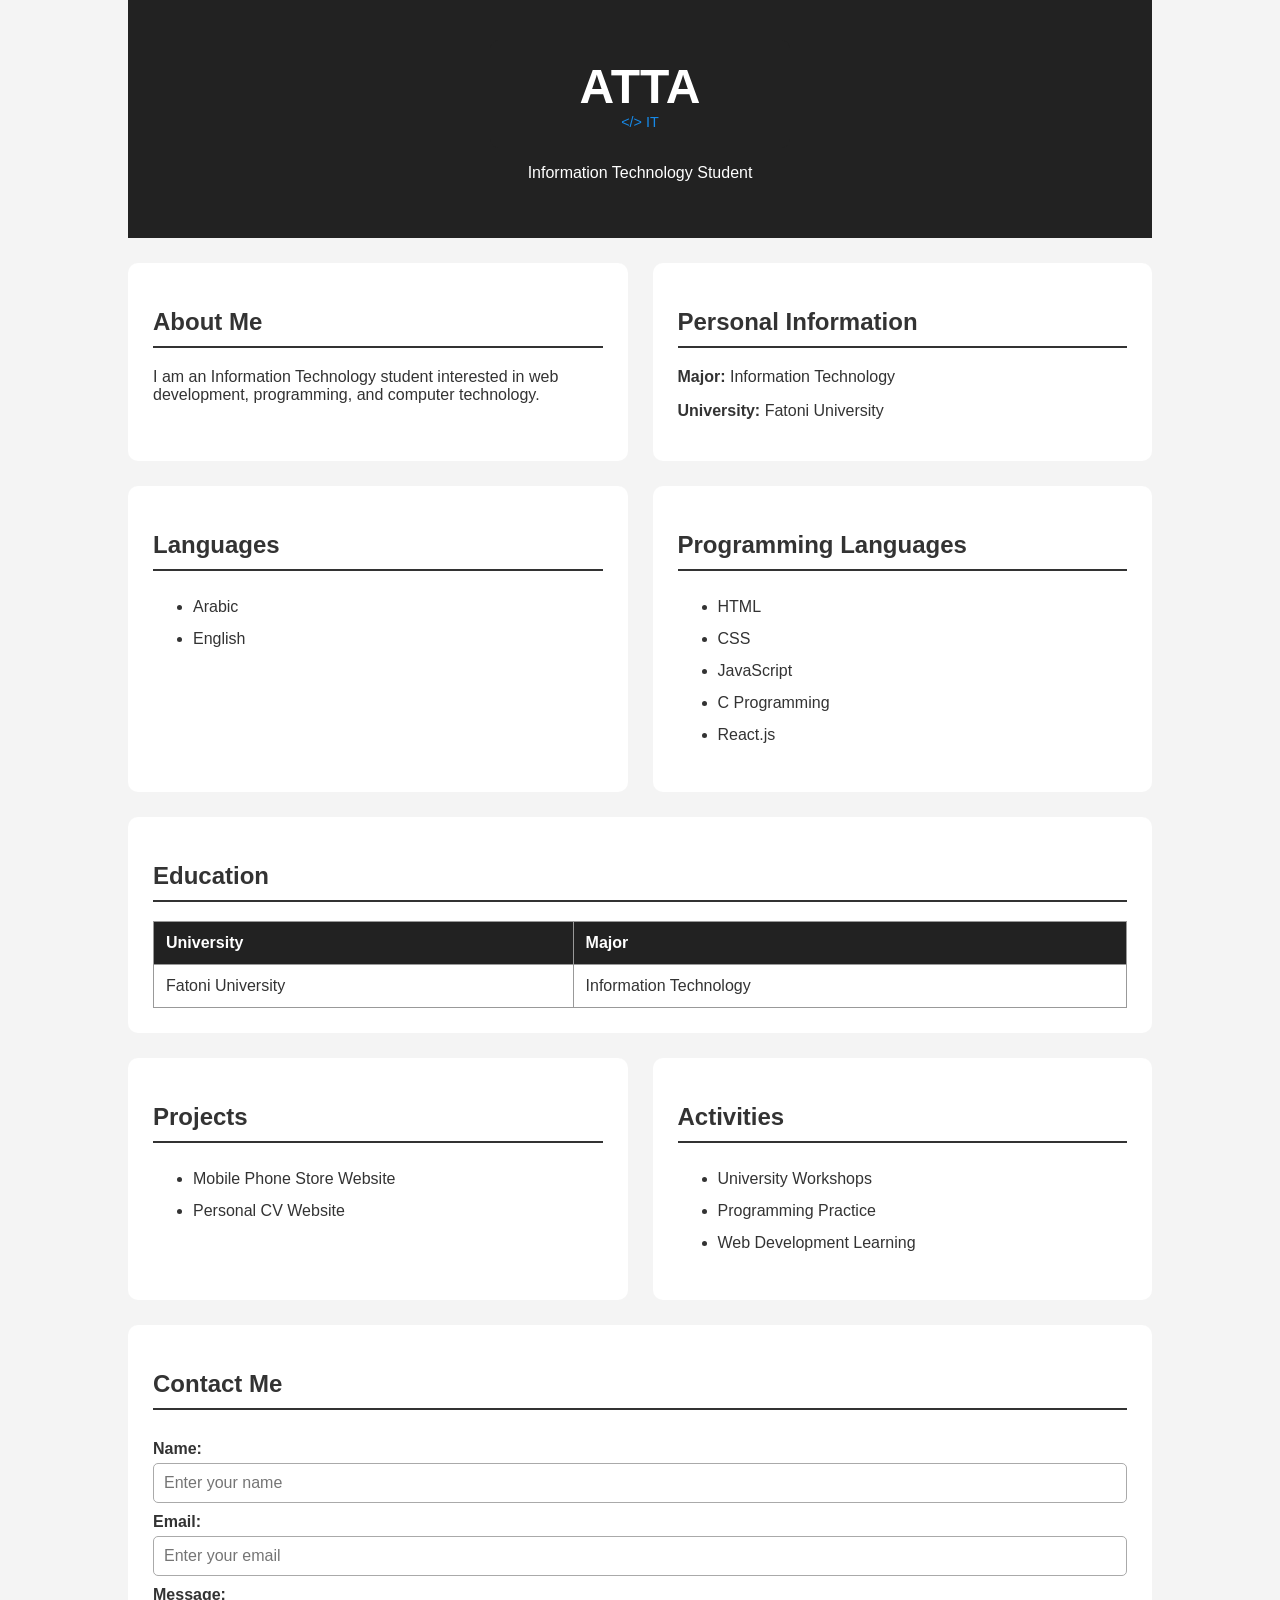
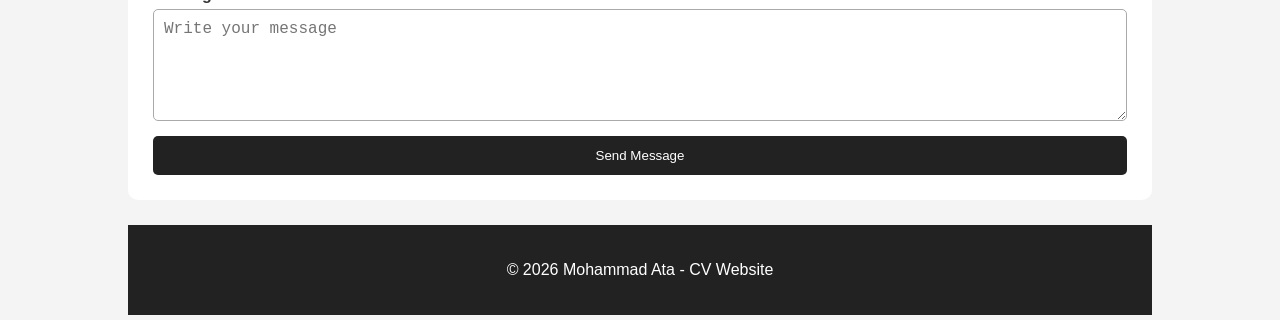
==== web-technology-main/index.html @ 085dc36a "Add files via upload" ====
<!DOCTYPE html>
<html lang="en">

<head>
    <meta charset="UTF-8">
    <meta name="description" content="Mohammad Ata CV">
    <meta name="keywords" content="Mohammad Ata, CV, IT, HTML">
    <meta name="author" content="Mohammad Ata">

    <title>Mohammad Ata - CV</title>

    <!-- Connect HTML with CSS -->
    <link rel="stylesheet" href="style.css">
</head>

<body>

    <div class="container">

<header class="header">
    <img src="atta-logo.svg" alt="ATTA Logo" class="logo">
    <p>Information Technology Student</p>
</header>

        <main class="cv-grid">

            <section class="section">
                <h2>About Me</h2>
                <p>
                    I am an Information Technology student interested in
                    web development, programming, and computer technology.
                </p>
            </section>

            <section class="section">
                <h2>Personal Information</h2>
                <p><strong>Major:</strong> Information Technology</p>
                <p><strong>University:</strong> Fatoni University</p>
            </section>

            <section class="section">
                <h2>Languages</h2>
                <ul class="list">
                    <li>Arabic</li>
                    <li>English</li>
                </ul>
            </section>

            <section class="section">
                <h2>Programming Languages</h2>
                <ul class="list">
                    <li>HTML</li>
                    <li>CSS</li>
                    <li>JavaScript</li>
                    <li>C Programming</li>
                    <li>React.js</li>
                </ul>
            </section>

            <section class="section full-width">
                <h2>Education</h2>

                <table class="education-table">
                    <tr>
                        <th>University</th>
                        <th>Major</th>
                    </tr>

                    <tr>
                        <td>Fatoni University</td>
                        <td>Information Technology</td>
                    </tr>
                </table>
            </section>

            <section class="section">
                <h2>Projects</h2>
                <ul class="list">
                    <li>Mobile Phone Store Website</li>
                    <li>Personal CV Website</li>
                </ul>
            </section>

            <section class="section">
                <h2>Activities</h2>
                <ul class="list">
                    <li>University Workshops</li>
                    <li>Programming Practice</li>
                    <li>Web Development Learning</li>
                </ul>
            </section>


            <section class="section full-width">
                <h2>Contact Me</h2>

                <form class="contact-form">

                    <label for="name">Name:</label>

                    <input
                        type="text"
                        id="name"
                        name="name"
                        placeholder="Enter your name"
                    >

                    <label for="email">Email:</label>

                    <input
                        type="email"
                        id="email"
                        name="email"
                        placeholder="Enter your email"
                    >

                    <label for="message">Message:</label>

                    <textarea
                        id="message"
                        name="message"
                        rows="5"
                        placeholder="Write your message"
                    ></textarea>

                    <button type="submit">Send Message</button>

                </form>
            </section>

        </main>

        <footer class="footer">
            <p>© 2026 Mohammad Ata - CV Website</p>
        </footer>

    </div>

</body>

</html>
---- web-technology-main/style.css ----
/* Page */

* {
    box-sizing: border-box;
}

body {
    font-family: Arial, sans-serif;
    margin: 0;
    background-color: #f4f4f4;
    color: #333;
}


/* Main Container */

.container {
    width: 80%;
    margin: auto;
}


/* Header */

.header {
    text-align: center;
    background-color: #222;
    color: white;
    padding: 40px;
    margin-bottom: 25px;
}

.header h1 {
    font-size: 40px;
    margin-bottom: 10px;
}
.logo {
    width: 300px;
    max-width: 100%;
    display: block;
    margin: 0 auto 15px;
}

/* CSS Grid Layout */

.cv-grid {
    display: grid;
    grid-template-columns: repeat(2, 1fr);
    gap: 25px;
}


/* Sections */

.section {
    background-color: white;
    padding: 25px;
    margin-bottom: 0;
    border-radius: 10px;
}

.section h2 {
    border-bottom: 2px solid #333;
    padding-bottom: 10px;
}


/* Full-width Grid Item */

.full-width {
    grid-column: 1 / -1;
}


/* Lists */

.list {
    line-height: 2;
}


/* Education Table */

.education-table {
    width: 100%;
    border-collapse: collapse;
}

.education-table th,
.education-table td {
    border: 1px solid #999;
    padding: 12px;
    text-align: left;
}

.education-table th {
    background-color: #222;
    color: white;
}


/* Contact Form - Flexbox */

.contact-form {
    display: flex;
    flex-direction: column;
}

.contact-form label {
    margin-top: 10px;
    margin-bottom: 5px;
    font-weight: bold;
}

.contact-form input,
.contact-form textarea {
    padding: 10px;
    border: 1px solid #aaa;
    border-radius: 5px;
    font-size: 16px;
}

.contact-form button {
    margin-top: 15px;
    padding: 12px;
    background-color: #222;
    color: white;
    border: none;
    border-radius: 5px;
    cursor: pointer;
}

.contact-form button:hover {
    background-color: #555;
}


/* Footer */

.footer {
    text-align: center;
    background-color: #222;
    color: white;
    padding: 20px;
    margin-top: 25px;
}
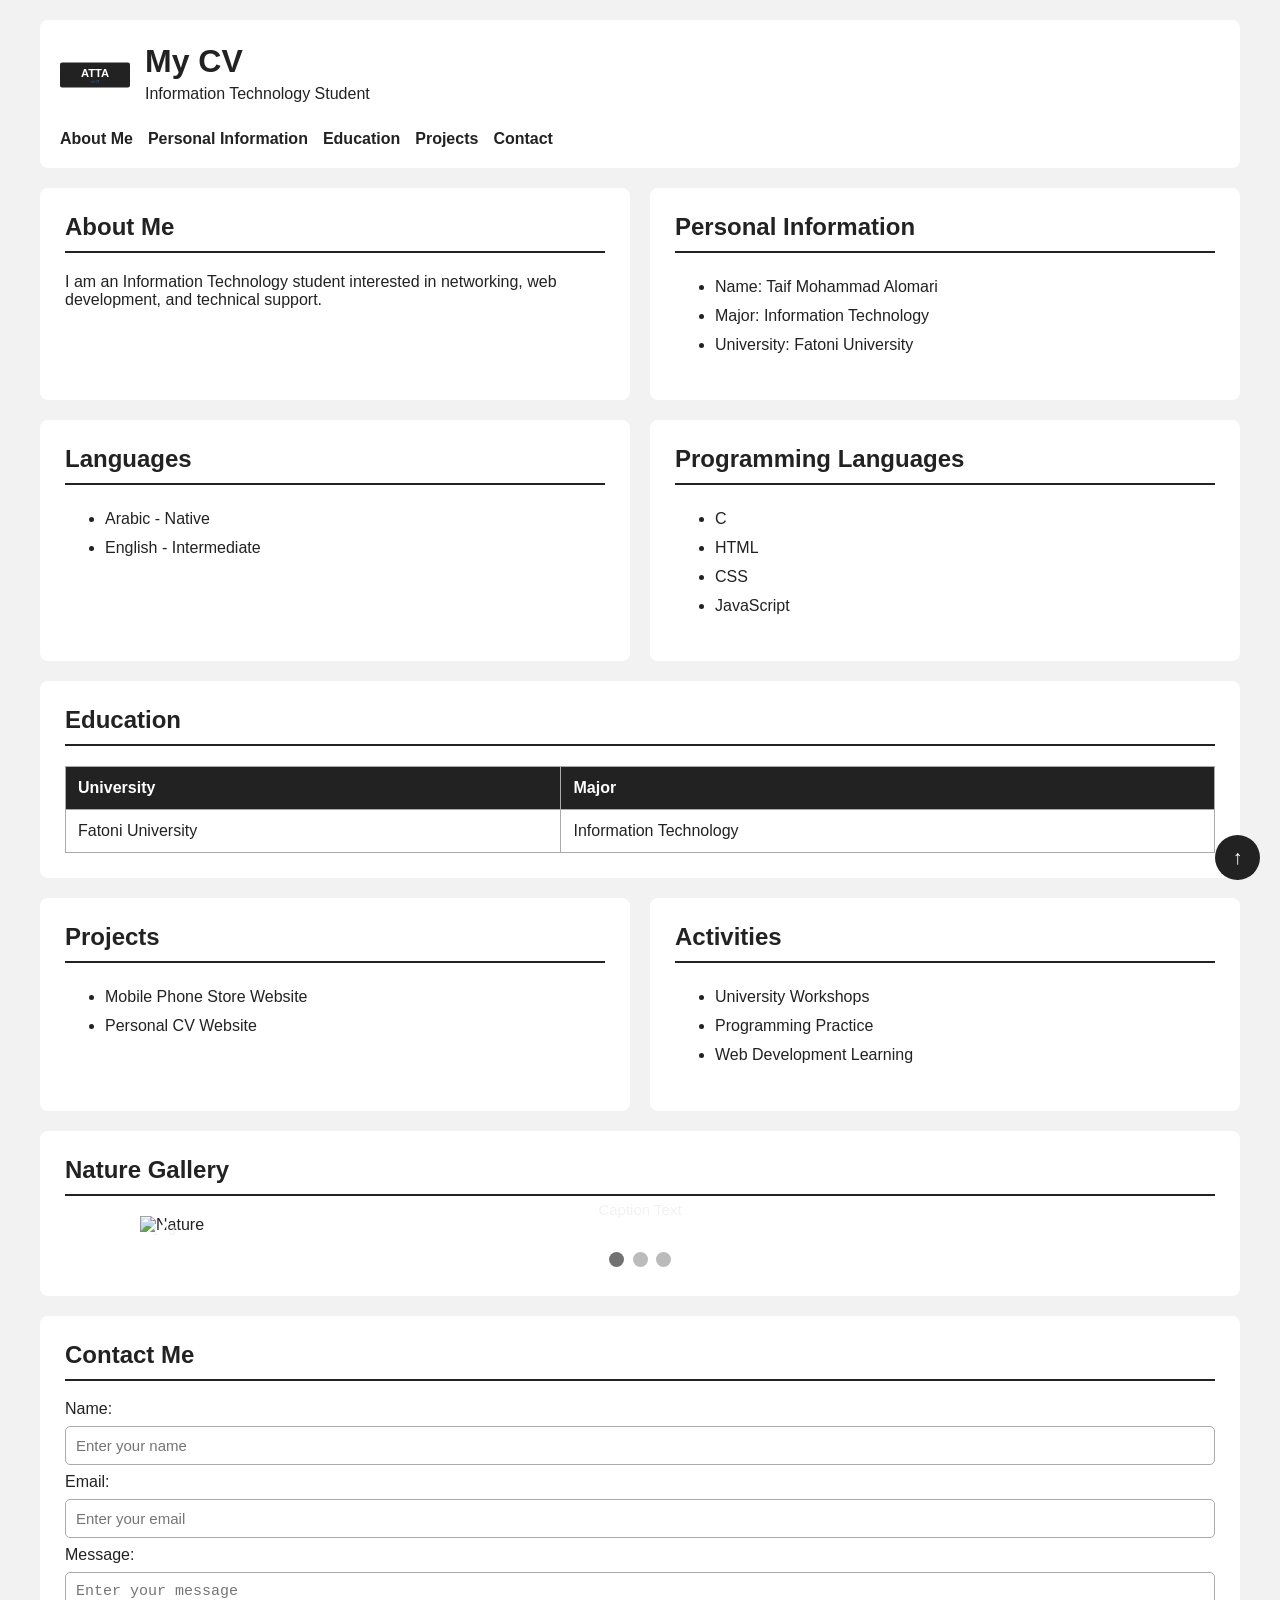
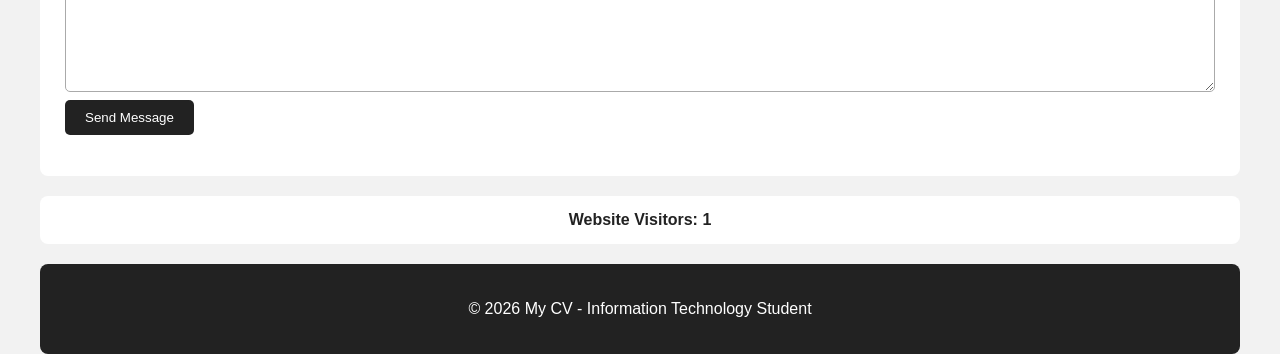
==== commit d269af35: "Add files via upload" ====
--- a/web-technology-main/index.html
+++ b/web-technology-main/index.html
@@ -3,139 +3,326 @@
 
 <head>
     <meta charset="UTF-8">
-    <meta name="description" content="Mohammad Ata CV">
-    <meta name="keywords" content="Mohammad Ata, CV, IT, HTML">
-    <meta name="author" content="Mohammad Ata">
-
-    <title>Mohammad Ata - CV</title>
-
-    <!-- Connect HTML with CSS -->
+    <meta name="viewport" content="width=device-width, initial-scale=1.0">
+
+    <title>My CV - Information Technology Student</title>
+
     <link rel="stylesheet" href="style.css">
 </head>
 
-<body>
+<body id="top">
 
     <div class="container">
 
-<header class="header">
-    <img src="atta-logo.svg" alt="ATTA Logo" class="logo">
-    <p>Information Technology Student</p>
-</header>
-
-        <main class="cv-grid">
-
-            <section class="section">
-                <h2>About Me</h2>
-                <p>
-                    I am an Information Technology student interested in
-                    web development, programming, and computer technology.
-                </p>
-            </section>
-
-            <section class="section">
-                <h2>Personal Information</h2>
-                <p><strong>Major:</strong> Information Technology</p>
-                <p><strong>University:</strong> Fatoni University</p>
-            </section>
-
-            <section class="section">
-                <h2>Languages</h2>
-                <ul class="list">
-                    <li>Arabic</li>
-                    <li>English</li>
-                </ul>
-            </section>
-
-            <section class="section">
-                <h2>Programming Languages</h2>
-                <ul class="list">
-                    <li>HTML</li>
-                    <li>CSS</li>
-                    <li>JavaScript</li>
-                    <li>C Programming</li>
-                    <li>React.js</li>
-                </ul>
-            </section>
-
-            <section class="section full-width">
-                <h2>Education</h2>
-
-                <table class="education-table">
-                    <tr>
-                        <th>University</th>
-                        <th>Major</th>
-                    </tr>
-
-                    <tr>
-                        <td>Fatoni University</td>
-                        <td>Information Technology</td>
-                    </tr>
-                </table>
-            </section>
-
-            <section class="section">
-                <h2>Projects</h2>
-                <ul class="list">
-                    <li>Mobile Phone Store Website</li>
-                    <li>Personal CV Website</li>
-                </ul>
-            </section>
-
-            <section class="section">
-                <h2>Activities</h2>
-                <ul class="list">
-                    <li>University Workshops</li>
-                    <li>Programming Practice</li>
-                    <li>Web Development Learning</li>
-                </ul>
-            </section>
-
-
-            <section class="section full-width">
-                <h2>Contact Me</h2>
-
-                <form class="contact-form">
-
-                    <label for="name">Name:</label>
-
-                    <input
-                        type="text"
-                        id="name"
-                        name="name"
-                        placeholder="Enter your name"
-                    >
-
-                    <label for="email">Email:</label>
-
-                    <input
-                        type="email"
-                        id="email"
-                        name="email"
-                        placeholder="Enter your email"
-                    >
-
-                    <label for="message">Message:</label>
-
-                    <textarea
-                        id="message"
-                        name="message"
-                        rows="5"
-                        placeholder="Write your message"
-                    ></textarea>
-
-                    <button type="submit">Send Message</button>
-
-                </form>
-            </section>
+        <!-- Header -->
+        <header>
+
+            <div class="header-info">
+
+                <img src="atta-logo.svg" alt="ATTA IT Logo" class="logo">
+
+                <div>
+                    <h1>My CV</h1>
+                    <p>Information Technology Student</p>
+                </div>
+
+            </div>
+
+            <!-- Burger Button -->
+            <button id="burger">☰</button>
+
+            <!-- Navigation -->
+            <nav id="nav">
+
+                <a href="#about">About Me</a>
+                <a href="#personal">Personal Information</a>
+                <a href="#education">Education</a>
+                <a href="#projects">Projects</a>
+                <a href="#contact">Contact</a>
+
+            </nav>
+
+        </header>
+
+
+        <!-- Main Content -->
+        <main>
+
+            <div class="cv-grid">
+
+                <!-- About Me -->
+                <section class="section" id="about">
+
+                    <h2>About Me</h2>
+
+                    <p>
+                        I am an Information Technology student interested
+                        in networking, web development, and technical support.
+                    </p>
+
+                </section>
+
+
+                <!-- Personal Information -->
+                <section class="section" id="personal">
+
+                    <h2>Personal Information</h2>
+
+                    <ul>
+                        <li>Name: Taif Mohammad Alomari</li>
+                        <li>Major: Information Technology</li>
+                        <li>University: Fatoni University</li>
+                    </ul>
+
+                </section>
+
+
+                <!-- Languages -->
+                <section class="section">
+
+                    <h2>Languages</h2>
+
+                    <ul>
+                        <li>Arabic - Native</li>
+                        <li>English - Intermediate</li>
+                    </ul>
+
+                </section>
+
+
+                <!-- Programming Languages -->
+                <section class="section">
+
+                    <h2>Programming Languages</h2>
+
+                    <ul>
+                        <li>C</li>
+                        <li>HTML</li>
+                        <li>CSS</li>
+                        <li>JavaScript</li>
+                    </ul>
+
+                </section>
+
+
+                <!-- Education -->
+                <section class="section full-width" id="education">
+
+                    <h2>Education</h2>
+
+                    <table>
+
+                        <tr>
+                            <th>University</th>
+                            <th>Major</th>
+                        </tr>
+
+                        <tr>
+                            <td>Fatoni University</td>
+                            <td>Information Technology</td>
+                        </tr>
+
+                    </table>
+
+                </section>
+
+
+                <!-- Projects -->
+                <section class="section">
+
+                    <h2>Projects</h2>
+
+                    <ul>
+                        <li>Mobile Phone Store Website</li>
+                        <li>Personal CV Website</li>
+                    </ul>
+
+                </section>
+
+
+                <!-- Activities -->
+                <section class="section">
+
+                    <h2>Activities</h2>
+
+                    <ul>
+                        <li>University Workshops</li>
+                        <li>Programming Practice</li>
+                        <li>Web Development Learning</li>
+                    </ul>
+
+                </section>
+
+
+                <!-- W3Schools Carousel -->
+                <section class="section full-width">
+
+                    <h2>Nature Gallery</h2>
+
+                    <div class="slideshow-container">
+
+                        <div class="mySlides fade">
+
+                            <div class="numbertext">1 / 3</div>
+
+                            <img src="https://www.w3schools.com/howto/img_nature_wide.jpg"
+                                style="width:100%"
+                                alt="Nature">
+
+                            <div class="text">Caption Text</div>
+
+                        </div>
+
+
+                        <div class="mySlides fade">
+
+                            <div class="numbertext">2 / 3</div>
+
+                            <img src="https://www.w3schools.com/howto/img_snow_wide.jpg"
+                                style="width:100%"
+                                alt="Snow">
+
+                            <div class="text">Caption Two</div>
+
+                        </div>
+
+
+                        <div class="mySlides fade">
+
+                            <div class="numbertext">3 / 3</div>
+
+                            <img src="https://www.w3schools.com/howto/img_mountains_wide.jpg"
+                                style="width:100%"
+                                alt="Mountains">
+
+                            <div class="text">Caption Three</div>
+
+                        </div>
+
+
+                        <!-- Previous and Next buttons -->
+
+                        <a class="prev" onclick="plusSlides(-1)">❮</a>
+
+                        <a class="next" onclick="plusSlides(1)">❯</a>
+
+                    </div>
+
+
+                    <br>
+
+
+                    <!-- Dots -->
+
+                    <div style="text-align:center">
+
+                        <span class="dot"
+                            onclick="currentSlide(1)">
+                        </span>
+
+                        <span class="dot"
+                            onclick="currentSlide(2)">
+                        </span>
+
+                        <span class="dot"
+                            onclick="currentSlide(3)">
+                        </span>
+
+                    </div>
+
+                </section>
+
+
+                <!-- Contact -->
+                <section class="section full-width" id="contact">
+
+                    <h2>Contact Me</h2>
+
+                    <form id="contactForm">
+
+                        <label for="name">Name:</label>
+
+                        <input
+                            type="text"
+                            id="name"
+                            placeholder="Enter your name"
+                            pattern="[A-Za-z ]{2,30}"
+                            title="Name must contain 2-30 English letters only"
+                            required
+                        >
+
+
+                        <label for="email">Email:</label>
+
+                        <input
+                            type="email"
+                            id="email"
+                            placeholder="Enter your email"
+                            required
+                        >
+
+
+                        <label for="message">Message:</label>
+
+                        <textarea
+                            id="message"
+                            placeholder="Enter your message"
+                            minlength="5"
+                            maxlength="200"
+                            required
+                        ></textarea>
+
+
+                        <button type="submit">
+                            Send Message
+                        </button>
+
+                    </form>
+
+
+                    <p id="formMessage"></p>
+
+                </section>
+
+            </div>
 
         </main>
 
-        <footer class="footer">
-            <p>© 2026 Mohammad Ata - CV Website</p>
+
+        <!-- Visitor Counter -->
+
+        <div class="visitor-counter">
+
+            Website Visitors:
+            <span id="visitorCount">0</span>
+
+        </div>
+
+
+        <!-- Go To Top -->
+
+        <a href="#top" class="top-button">
+            ↑
+        </a>
+
+
+        <!-- Footer -->
+
+        <footer>
+
+            <p>
+                © 2026 My CV - Information Technology Student
+            </p>
+
         </footer>
 
     </div>
 
+
+    <!-- JavaScript -->
+
+    <script src="script.js"></script>
+
 </body>
 
 </html>
--- a/web-technology-main/style.css
+++ b/web-technology-main/style.css
@@ -1,52 +1,96 @@
-/* Page */
+/* General */
 
 * {
     box-sizing: border-box;
+}
+
+html {
+    scroll-behavior: smooth;
 }
 
 body {
     font-family: Arial, sans-serif;
     margin: 0;
-    background-color: #f4f4f4;
-    color: #333;
+    background-color: #f2f2f2;
+    color: #222;
 }
 
 
 /* Main Container */
 
 .container {
-    width: 80%;
+    width: 95%;
+    max-width: 1200px;
     margin: auto;
 }
 
 
 /* Header */
 
-.header {
-    text-align: center;
-    background-color: #222;
-    color: white;
-    padding: 40px;
-    margin-bottom: 25px;
-}
-
-.header h1 {
-    font-size: 40px;
-    margin-bottom: 10px;
-}
+header {
+    background-color: #ffffff;
+    padding: 20px;
+    margin-top: 20px;
+    border-radius: 8px;
+}
+
+.header-info {
+    display: flex;
+    align-items: center;
+    gap: 15px;
+}
+
 .logo {
-    width: 300px;
-    max-width: 100%;
-    display: block;
-    margin: 0 auto 15px;
-}
-
-/* CSS Grid Layout */
+    width: 70px;
+    height: 70px;
+}
+
+header h1 {
+    margin: 0;
+}
+
+header p {
+    margin: 5px 0;
+}
+
+
+/* Navigation */
+
+nav {
+    margin-top: 20px;
+    display: flex;
+    gap: 15px;
+}
+
+nav a {
+    text-decoration: none;
+    color: #222;
+    font-weight: bold;
+}
+
+nav a:hover {
+    text-decoration: underline;
+}
+
+
+/* Burger Button */
+
+#burger {
+    display: none;
+    margin-top: 15px;
+    padding: 8px 12px;
+    font-size: 20px;
+    cursor: pointer;
+}
+
+
+/* CV Grid */
 
 .cv-grid {
     display: grid;
-    grid-template-columns: repeat(2, 1fr);
-    gap: 25px;
+    grid-template-columns: 1fr 1fr;
+    gap: 20px;
+    margin-top: 20px;
 }
 
 
@@ -55,74 +99,187 @@
 .section {
     background-color: white;
     padding: 25px;
-    margin-bottom: 0;
-    border-radius: 10px;
-}
-
-.section h2 {
-    border-bottom: 2px solid #333;
-    padding-bottom: 10px;
-}
-
-
-/* Full-width Grid Item */
+    border-radius: 8px;
+}
 
 .full-width {
     grid-column: 1 / -1;
 }
 
+.section h2 {
+    margin-top: 0;
+    border-bottom: 2px solid #222;
+    padding-bottom: 10px;
+}
+
 
 /* Lists */
 
-.list {
-    line-height: 2;
+.section ul {
+    line-height: 1.8;
 }
 
 
 /* Education Table */
 
-.education-table {
+table {
     width: 100%;
     border-collapse: collapse;
 }
 
-.education-table th,
-.education-table td {
-    border: 1px solid #999;
+th,
+td {
+    border: 1px solid #aaa;
     padding: 12px;
     text-align: left;
 }
 
-.education-table th {
+th {
     background-color: #222;
     color: white;
 }
 
 
-/* Contact Form - Flexbox */
-
-.contact-form {
+/* W3Schools Slideshow */
+
+.mySlides {
+    display: none;
+}
+
+.slideshow-container {
+    max-width: 1000px;
+    position: relative;
+    margin: auto;
+}
+
+
+/* Previous and Next buttons */
+
+.prev,
+.next {
+    cursor: pointer;
+    position: absolute;
+    top: 50%;
+    width: auto;
+    padding: 16px;
+    margin-top: -22px;
+    color: white;
+    font-weight: bold;
+    font-size: 18px;
+    transition: 0.6s ease;
+    border-radius: 0 3px 3px 0;
+    user-select: none;
+    text-decoration: none;
+}
+
+
+/* Next button */
+
+.next {
+    right: 0;
+    border-radius: 3px 0 0 3px;
+}
+
+
+/* Hover */
+
+.prev:hover,
+.next:hover {
+    background-color: rgba(0, 0, 0, 0.8);
+}
+
+
+/* Caption text */
+
+.text {
+    color: #f2f2f2;
+    font-size: 15px;
+    padding: 8px 12px;
+    position: absolute;
+    bottom: 8px;
+    width: 100%;
+    text-align: center;
+}
+
+
+/* Number text */
+
+.numbertext {
+    color: #f2f2f2;
+    font-size: 12px;
+    padding: 8px 12px;
+    position: absolute;
+    top: 0;
+}
+
+
+/* Dots */
+
+.dot {
+    cursor: pointer;
+    height: 15px;
+    width: 15px;
+    margin: 0 2px;
+    background-color: #bbb;
+    border-radius: 50%;
+    display: inline-block;
+    transition: background-color 0.6s ease;
+}
+
+
+/* Active dot */
+
+.active,
+.dot:hover {
+    background-color: #717171;
+}
+
+
+/* Fade animation */
+
+.fade {
+    animation-name: fade;
+    animation-duration: 1.5s;
+}
+
+@keyframes fade {
+
+    from {
+        opacity: 0.4;
+    }
+
+    to {
+        opacity: 1;
+    }
+
+}
+
+
+/* Contact Form */
+
+form {
     display: flex;
     flex-direction: column;
-}
-
-.contact-form label {
-    margin-top: 10px;
-    margin-bottom: 5px;
-    font-weight: bold;
-}
-
-.contact-form input,
-.contact-form textarea {
+    gap: 8px;
+}
+
+input,
+textarea {
+    width: 100%;
     padding: 10px;
     border: 1px solid #aaa;
     border-radius: 5px;
-    font-size: 16px;
-}
-
-.contact-form button {
-    margin-top: 15px;
-    padding: 12px;
+    font-size: 15px;
+}
+
+textarea {
+    min-height: 120px;
+    resize: vertical;
+}
+
+form button {
+    width: fit-content;
+    padding: 10px 20px;
     background-color: #222;
     color: white;
     border: none;
@@ -130,17 +287,99 @@
     cursor: pointer;
 }
 
-.contact-form button:hover {
-    background-color: #555;
+form button:hover {
+    background-color: #444;
+}
+
+
+/* Form Message */
+
+#formMessage {
+    margin-top: 15px;
+    font-weight: bold;
+}
+
+
+/* Visitor Counter */
+
+.visitor-counter {
+    background-color: white;
+    margin-top: 20px;
+    padding: 15px;
+    text-align: center;
+    border-radius: 8px;
+    font-weight: bold;
+}
+
+
+/* Go To Top Button */
+
+.top-button {
+    position: fixed;
+    right: 20px;
+    bottom: 20px;
+    width: 45px;
+    height: 45px;
+    background-color: #222;
+    color: white;
+    text-decoration: none;
+    border-radius: 50%;
+    display: flex;
+    justify-content: center;
+    align-items: center;
+    font-size: 20px;
 }
 
 
 /* Footer */
 
-.footer {
+footer {
+    background-color: #222;
+    color: white;
     text-align: center;
-    background-color: #222;
-    color: white;
     padding: 20px;
-    margin-top: 25px;
+    margin-top: 20px;
+    border-radius: 8px;
+}
+
+
+/* Mobile */
+
+@media only screen and (max-width: 700px) {
+
+    .cv-grid {
+        grid-template-columns: 1fr;
+    }
+
+    .full-width {
+        grid-column: auto;
+    }
+
+    #burger {
+        display: block;
+    }
+
+    nav {
+        display: none;
+        flex-direction: column;
+        gap: 10px;
+    }
+
+    nav.show {
+        display: flex;
+    }
+
+}
+
+
+/* W3Schools small screen */
+
+@media only screen and (max-width: 300px) {
+
+    .prev,
+    .next,
+    .text {
+        font-size: 11px;
+    }
+
 }
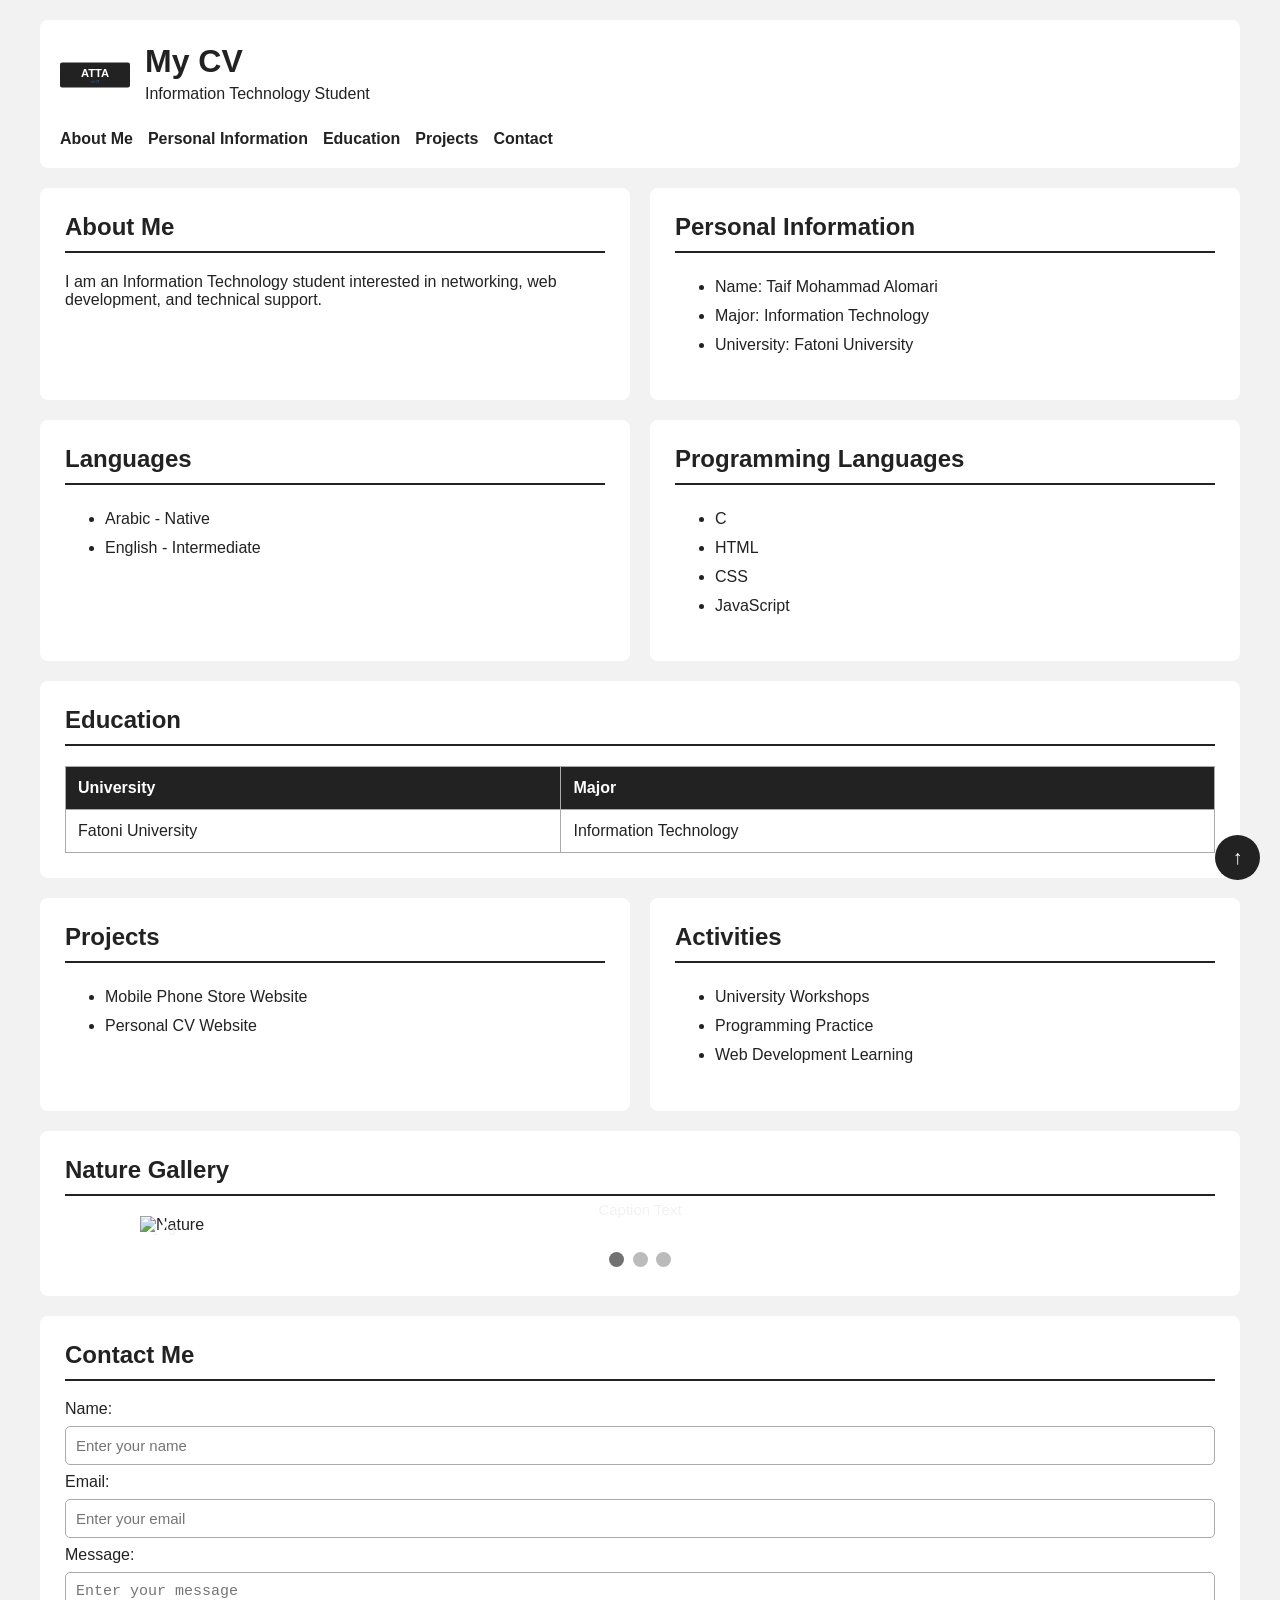
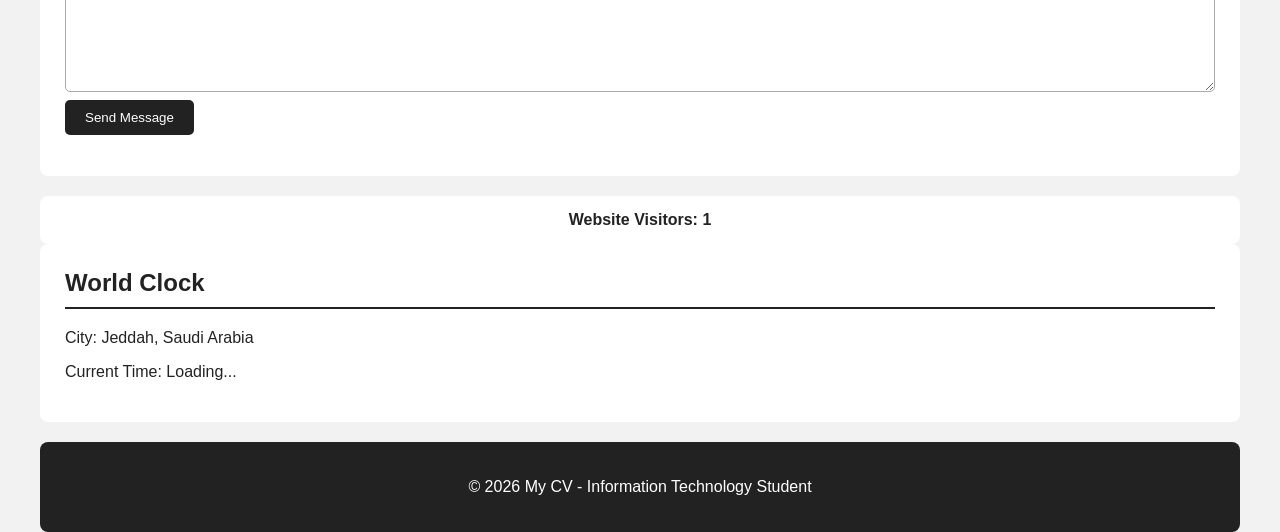
==== commit a5692900: "Update index.html" ====
--- a/web-technology-main/index.html
+++ b/web-technology-main/index.html
@@ -297,6 +297,17 @@
             <span id="visitorCount">0</span>
 
         </div>
+<!-- World Clock -->
+
+<section class="section full-width" id="clock">
+
+    <h2>World Clock</h2>
+
+    <p>City: Jeddah, Saudi Arabia</p>
+
+    <p>Current Time: <span id="time">Loading...</span></p>
+
+</section>
 
 
         <!-- Go To Top -->
@@ -325,4 +336,4 @@
 
 </body>
 
-</html>+</html>
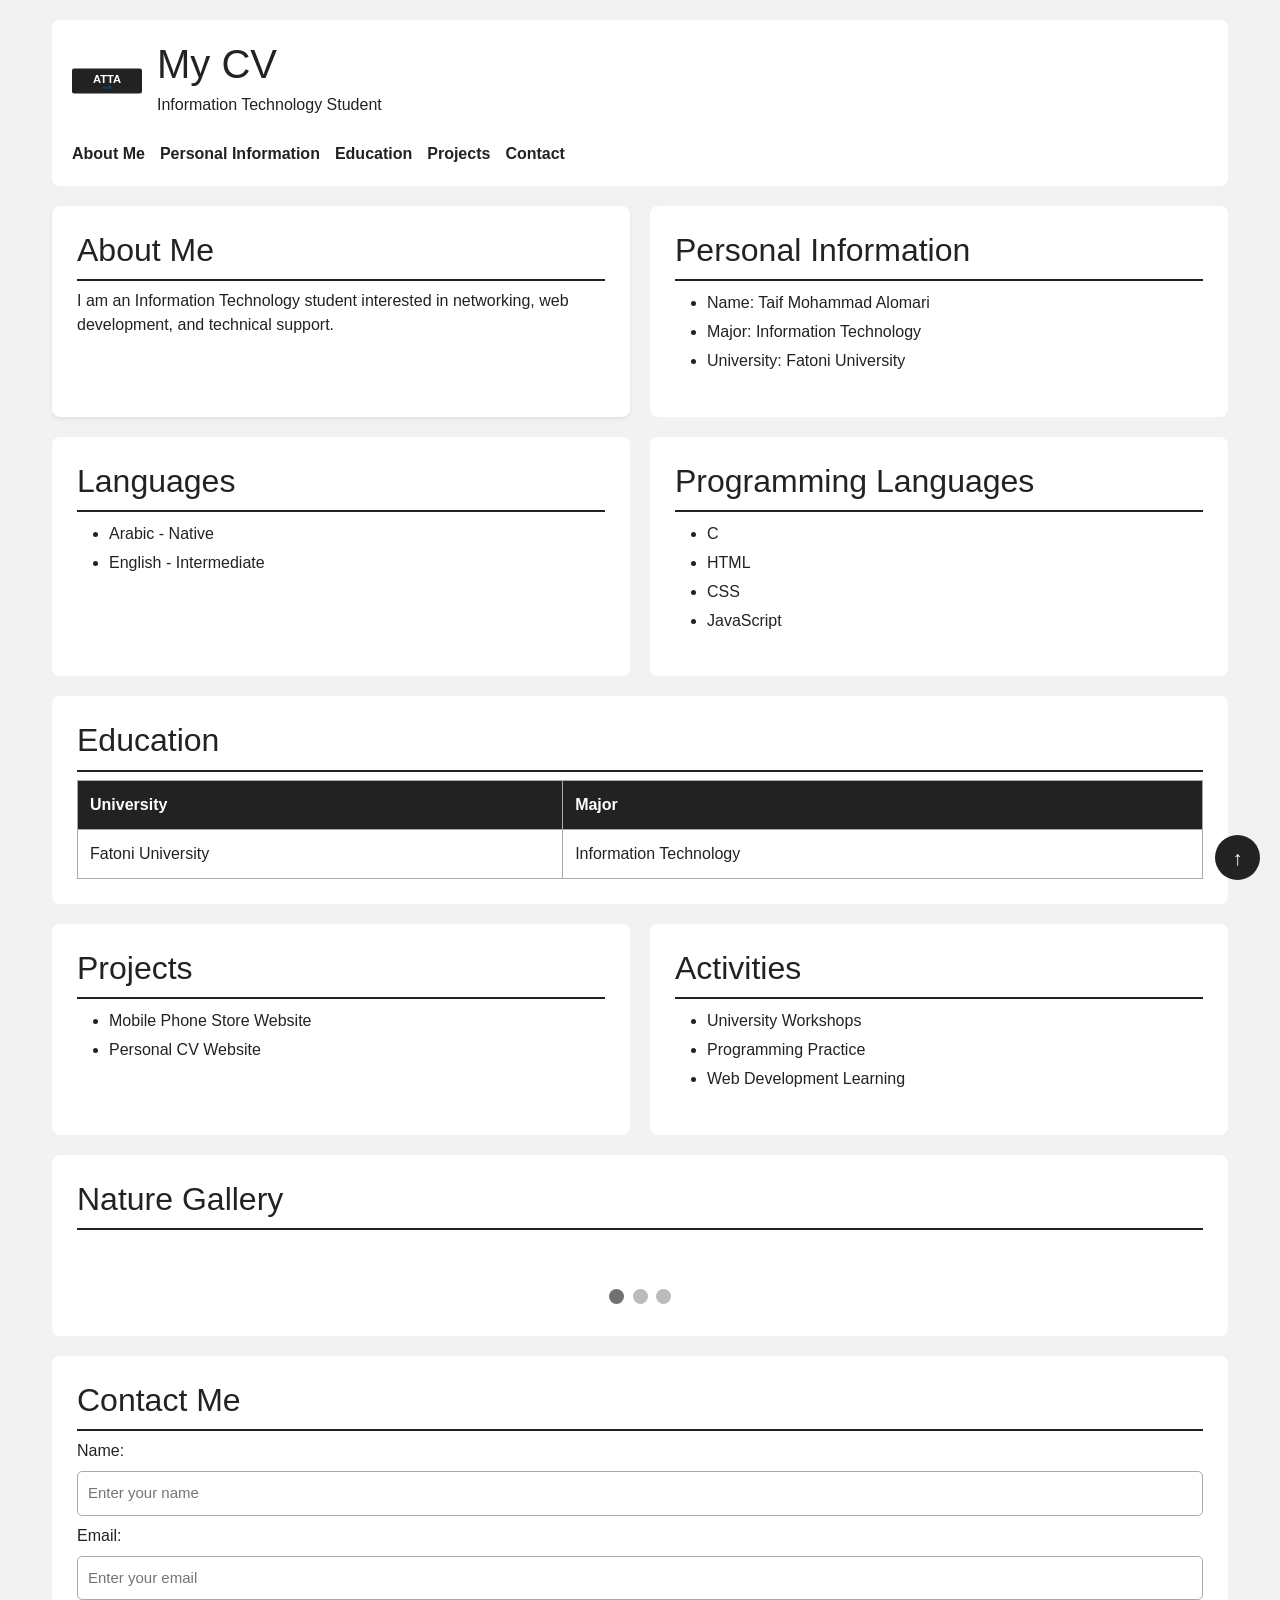
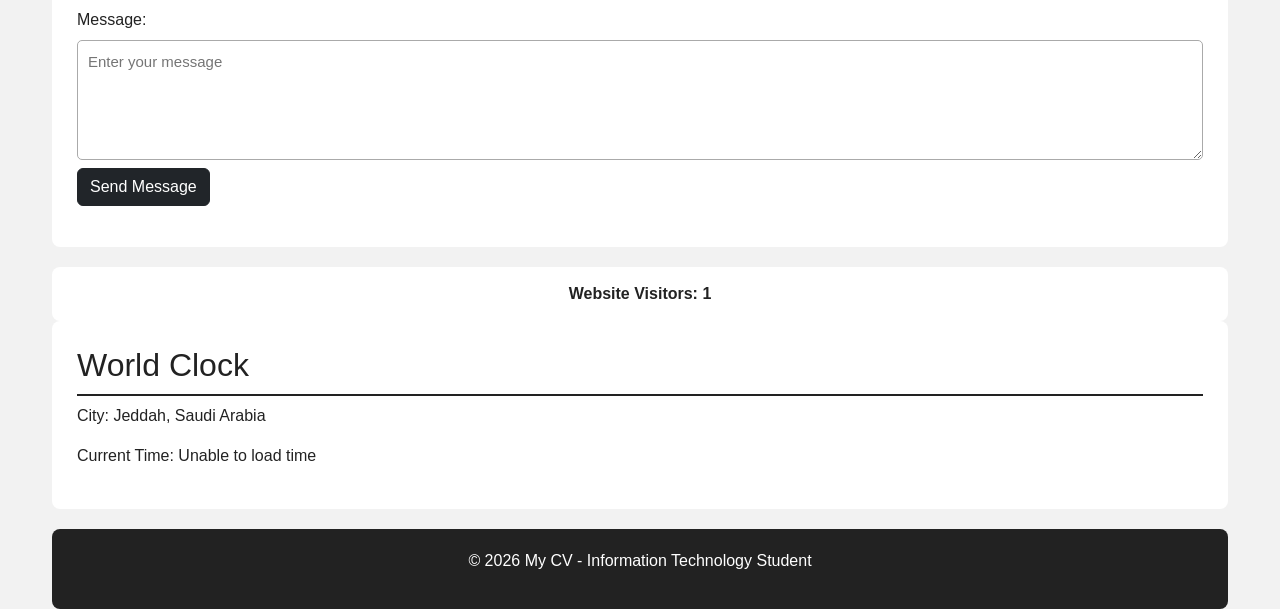
==== commit a2ea8ee5: "Update index.html" ====
--- a/web-technology-main/index.html
+++ b/web-technology-main/index.html
@@ -6,7 +6,7 @@
     <meta name="viewport" content="width=device-width, initial-scale=1.0">
 
     <title>My CV - Information Technology Student</title>
-
+<link href="https://cdn.jsdelivr.net/npm/bootstrap@5.3.8/dist/css/bootstrap.min.css" rel="stylesheet">
     <link rel="stylesheet" href="style.css">
 </head>
 
@@ -51,8 +51,7 @@
             <div class="cv-grid">
 
                 <!-- About Me -->
-                <section class="section" id="about">
-
+<section class="section shadow-sm" id="about">
                     <h2>About Me</h2>
 
                     <p>
@@ -273,9 +272,9 @@
                         ></textarea>
 
 
-                        <button type="submit">
-                            Send Message
-                        </button>
+<button type="submit" class="btn btn-dark">
+    Send Message
+</button>
 
                     </form>
 
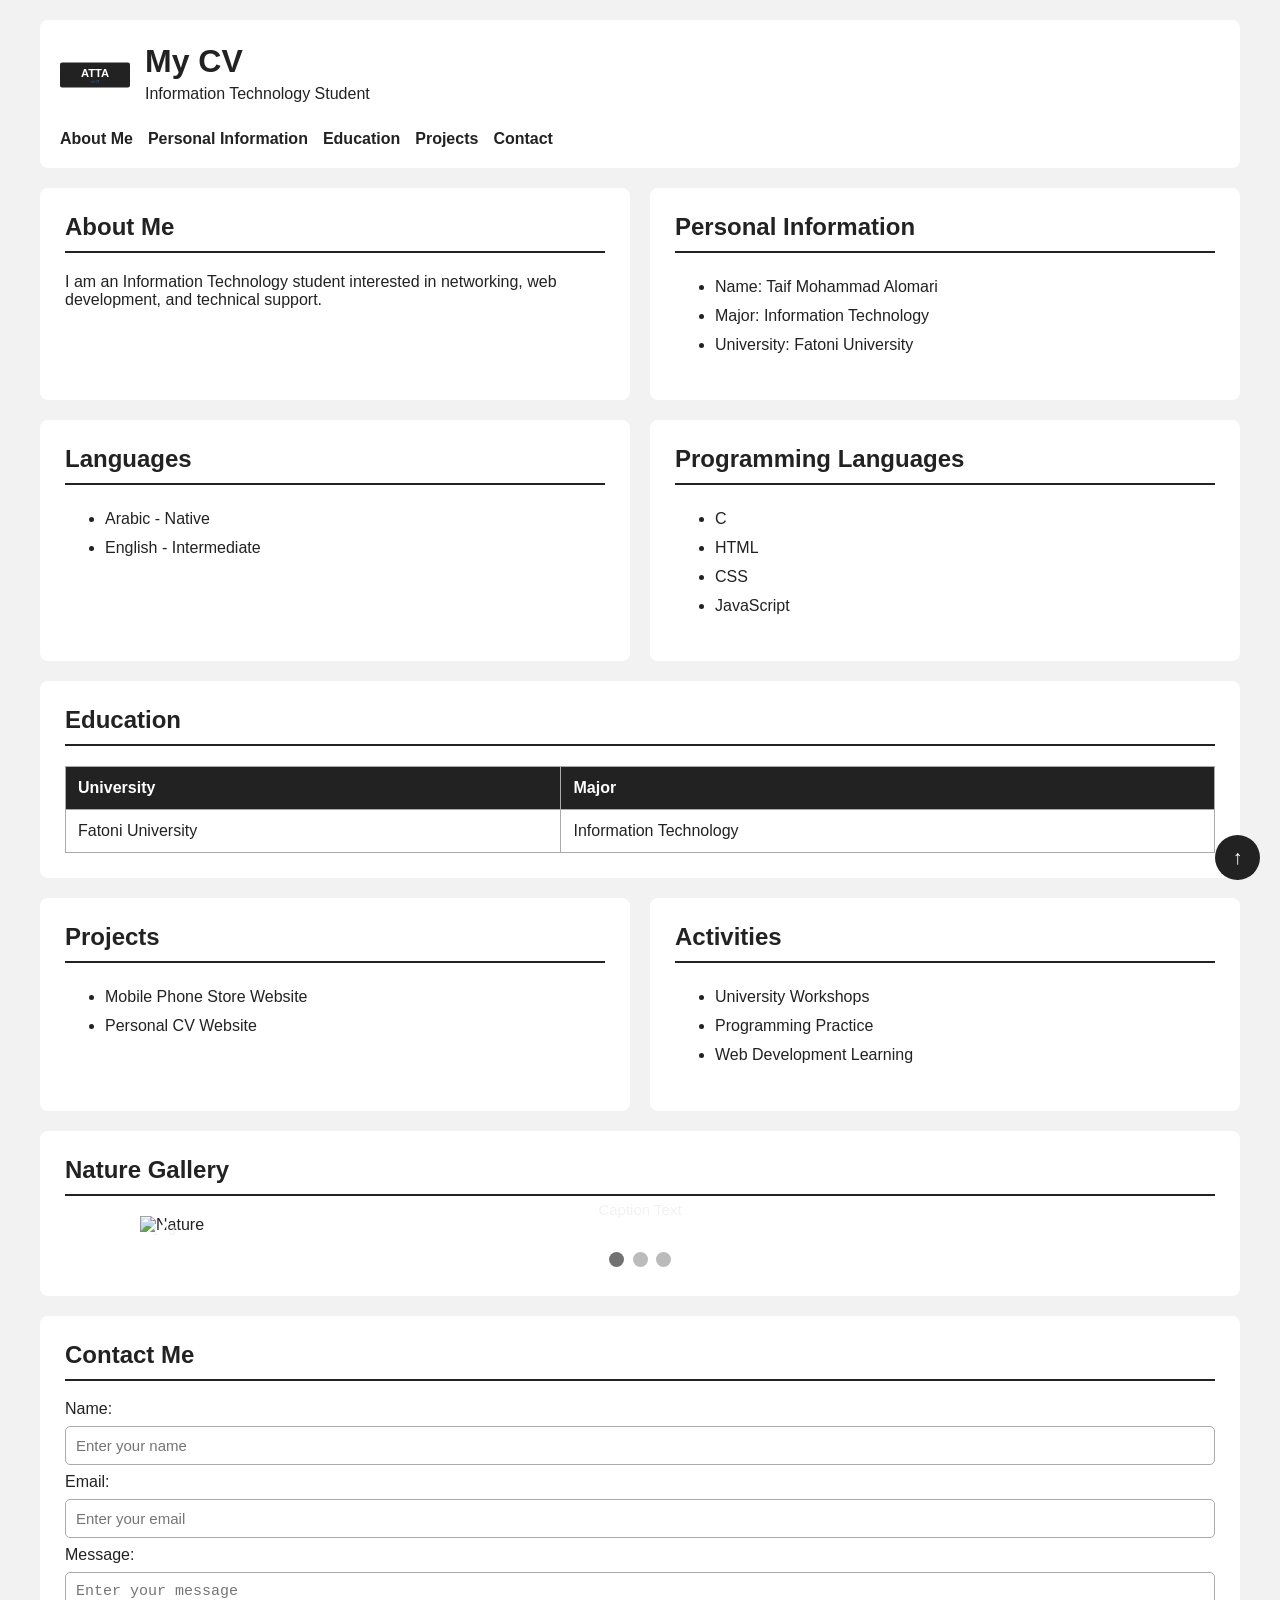
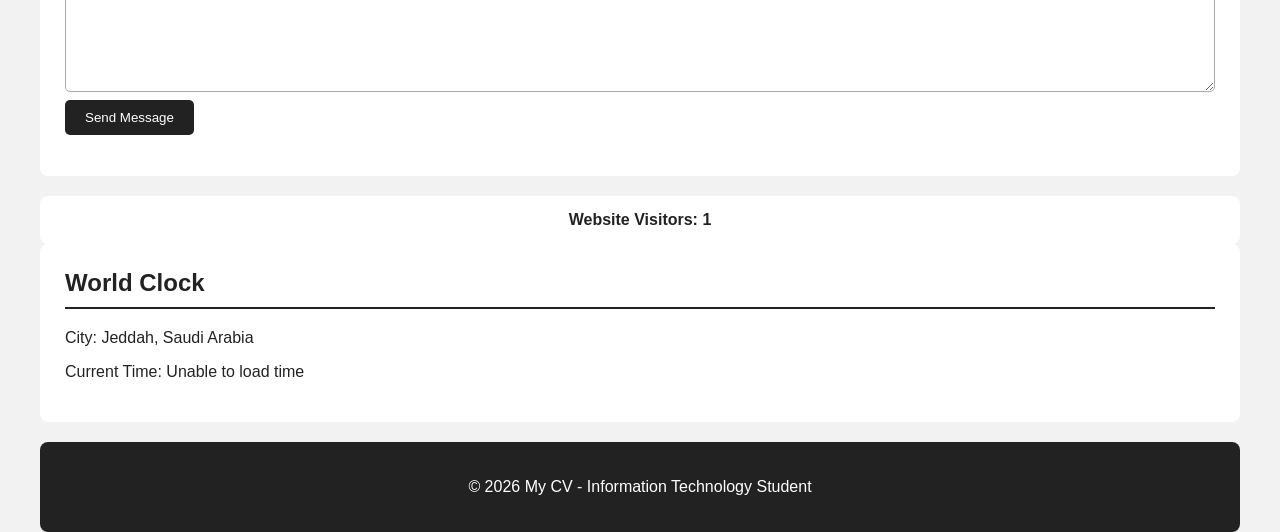
==== commit 6bdddadb: "Update index.html" ====
--- a/web-technology-main/index.html
+++ b/web-technology-main/index.html
@@ -6,8 +6,7 @@
     <meta name="viewport" content="width=device-width, initial-scale=1.0">
 
     <title>My CV - Information Technology Student</title>
-<link href="https://cdn.jsdelivr.net/npm/bootstrap@5.3.8/dist/css/bootstrap.min.css" rel="stylesheet">
-    <link rel="stylesheet" href="style.css">
+<script src="https://cdn.jsdelivr.net/npm/@tailwindcss/browser@4"></script>    <link rel="stylesheet" href="style.css">
 </head>
 
 <body id="top">
@@ -51,8 +50,7 @@
             <div class="cv-grid">
 
                 <!-- About Me -->
-<section class="section shadow-sm" id="about">
-                    <h2>About Me</h2>
+<section class="section shadow-sm hover:shadow-md transition-shadow duration-200" id="about">                    <h2>About Me</h2>
 
                     <p>
                         I am an Information Technology student interested
